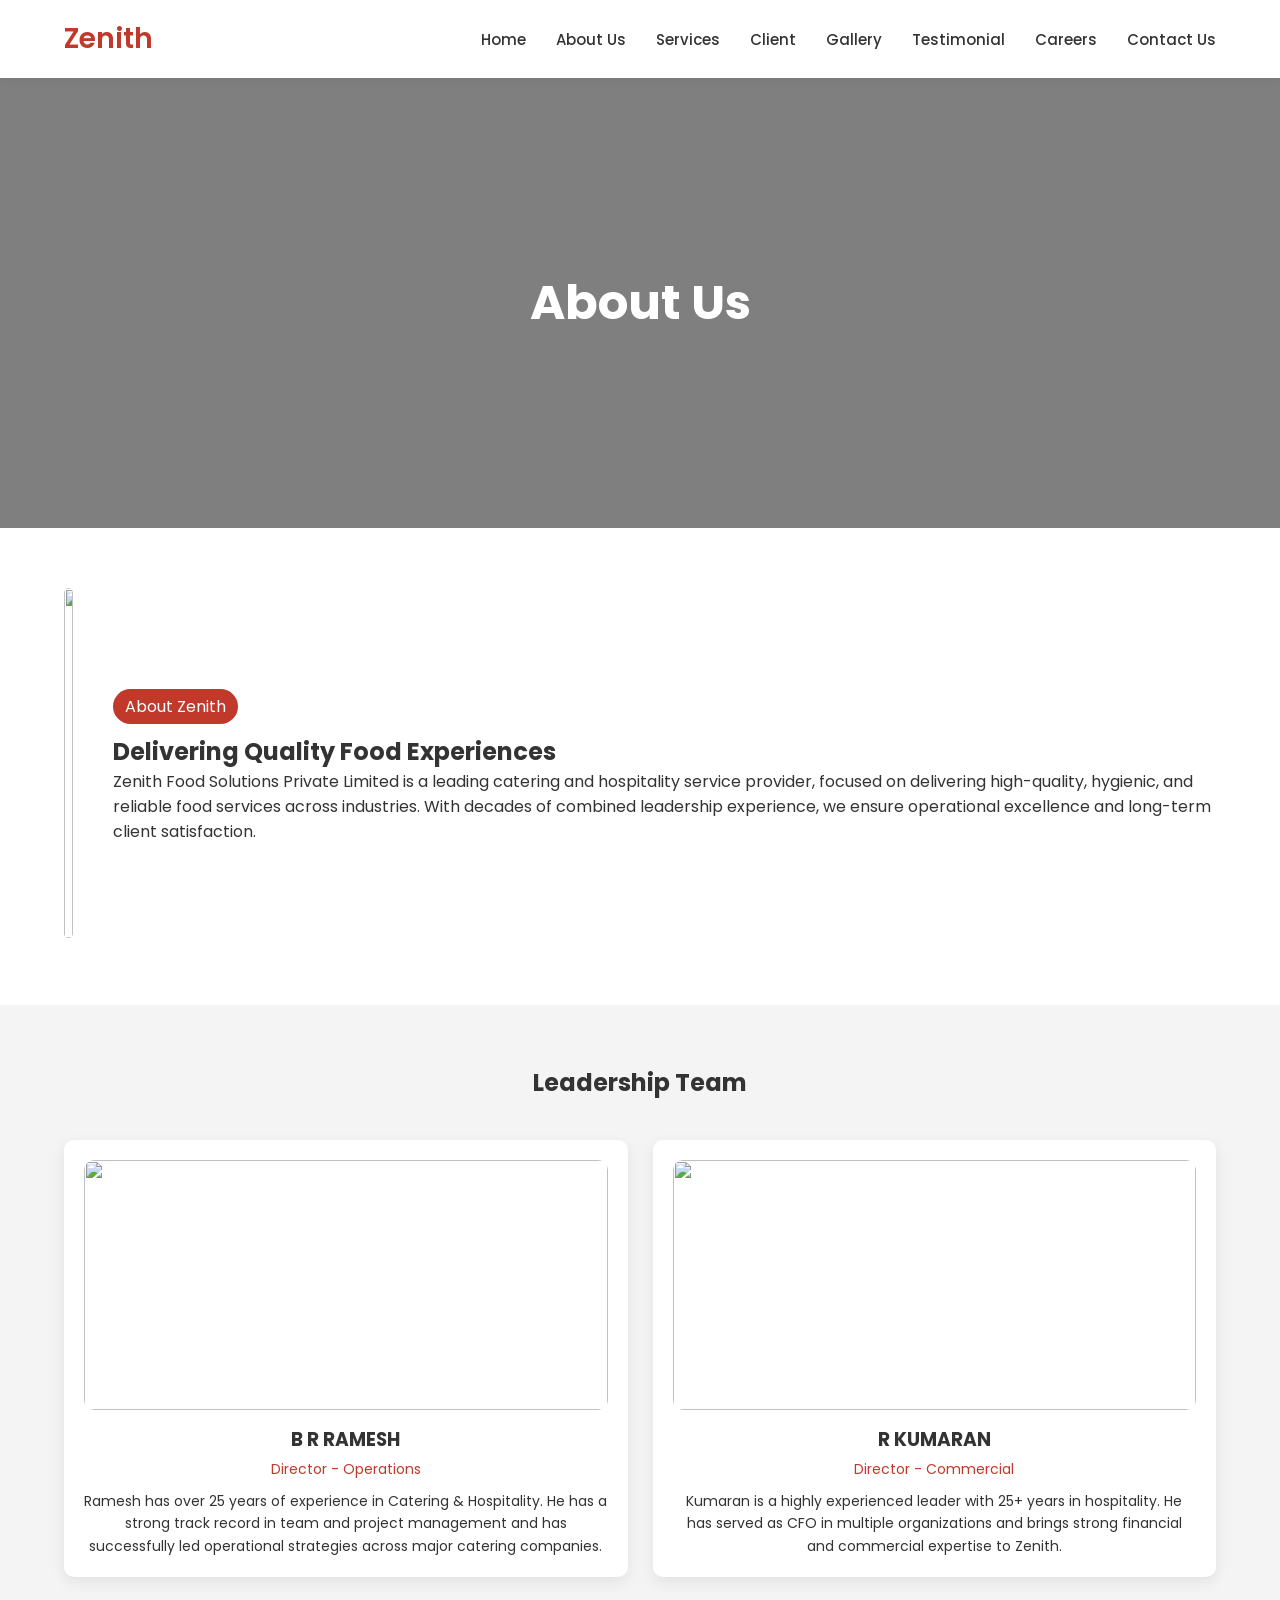
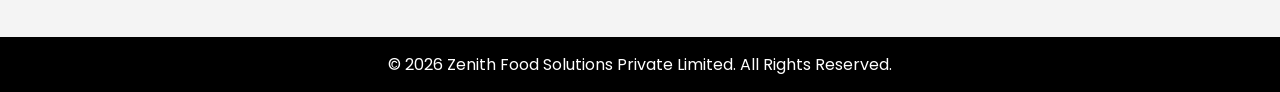
==== about.html @ 1d899022 "about us" ====
<!DOCTYPE html>
<html lang="en">
<head>
<meta charset="UTF-8">
<meta name="viewport" content="width=device-width, initial-scale=1.0">
<title>About | Zenith</title>

<link href="https://fonts.googleapis.com/css2?family=Poppins:wght@300;400;600&display=swap" rel="stylesheet">
<link rel="stylesheet" href="css/style.css">
</head>

<body>

<!-- HEADER -->
<header class="header">
  <div class="container nav">
    <h1 class="logo">Zenith</h1>

    <nav>
      <a href="index.html">Home</a>
      <a href="about.html">About Us</a>
      <a href="services.html">Services</a>
      <a href="#">Client</a>
      <a href="#">Gallery</a>
      <a href="testimonial.html">Testimonial</a>
      <a href="#">Careers</a>
      <a href="#">Contact Us</a>
    </nav>
  </div>
</header>

<!-- HERO -->
<section class="hero" style="height:50vh;">
  <div class="hero-content">
    <h1>About Us</h1>

  </div>
</section>

<!-- ABOUT SECTION -->
<section class="section">
  <div class="container about">

    <div class="about-img hover-zoom">
      <img src="https://images.unsplash.com/photo-1555244162-803834f70033?w=800">
    </div>

    <div class="about-text">
      <span class="tag">About Zenith</span>
      <h2>Delivering Quality Food Experiences</h2>
      <p>
        Zenith Food Solutions Private Limited is a leading catering and hospitality service provider,
        focused on delivering high-quality, hygienic, and reliable food services across industries.
        With decades of combined leadership experience, we ensure operational excellence and
        long-term client satisfaction.
      </p>
    </div>

  </div>
</section>

<!-- DIRECTORS -->
<section class="section" style="background:#f4f4f4;">
  <div class="container">

    <h2 class="center">Leadership Team</h2>

    <div class="team">

      <div class="team-card hover-zoom">
        <img src="https://images.unsplash.com/photo-1560250097-0b93528c311a?w=500">
        <h3>B R RAMESH</h3>
        <span>Director - Operations</span>
        <p>
          Ramesh has over 25 years of experience in Catering & Hospitality.
          He has a strong track record in team and project management and
          has successfully led operational strategies across major catering companies.
        </p>
      </div>

      <div class="team-card hover-zoom">
        <img src="https://images.unsplash.com/photo-1556157382-97eda2d62296?w=500">
        <h3>R KUMARAN</h3>
        <span>Director - Commercial</span>
        <p>
          Kumaran is a highly experienced leader with 25+ years in hospitality.
          He has served as CFO in multiple organizations and brings strong
          financial and commercial expertise to Zenith.
        </p>
      </div>

    </div>

  </div>
</section>

<!-- FOOTER -->
<footer>
  <p>© 2026 Zenith Food Solutions Private Limited. All Rights Reserved.</p>
</footer>

</body>
</html>
---- css/style.css ----
/* LOADER */
#loader{
  position:fixed;
  width:100%;
  height:100%;
  background:#fff;
  display:flex;
  align-items:center;
  justify-content:center;
  z-index:9999;
}

.spinner{
  width:50px;
  height:50px;
  border:5px solid #eee;
  border-top:5px solid #c0392b;
  border-radius:50%;
  animation:spin 1s linear infinite;
}

@keyframes spin{
  100%{ transform:rotate(360deg); }
}

*{
  margin:0;
  padding:0;
  box-sizing:border-box;
  font-family:'Poppins',sans-serif;
}

body{
  color:#333;
}

/* CONTAINER */
.container{
  width:90%;
  max-width:1300px;   /* 🔥 CHANGED (was 1200px) */
  margin:auto;
}

/* HEADER */
.header{
  background:#fff;
  box-shadow:0 2px 10px rgba(0,0,0,0.05);
}

/* NAVBAR */
.nav{
  display:flex;
  justify-content:space-between;
  align-items:center;
  padding:18px 0;   /* 🔥 slightly increased */
}

/* LOGO */
.logo{
  color:#c0392b;
  font-size:28px;     /* 🔥 added */
  font-weight:600;    /* 🔥 added */
}

/* NAV LINKS */
nav{
  display:flex;
  align-items:center;
}

nav a{
  margin-left:30px;   /* 🔥 increased spacing */
  text-decoration:none;
  color:#333;
  font-weight:500;
  font-size:15px;     /* 🔥 added */
  transition:0.3s;
}

nav a:hover{
  color:#c0392b;
}

/* HERO */
.hero{
  height:90vh;
  background:url('https://images.unsplash.com/photo-1504674900247-0877df9cc836?w=1600') center/cover no-repeat;
  display:flex;
  align-items:center;
  justify-content:center;
  text-align:center;
  position:relative;
}

.hero::before{
  content:'';
  position:absolute;
  width:100%;
  height:100%;
  background:rgba(0,0,0,0.5);
}

.hero-content{
  position:relative;
  color:#fff;
}

.hero h1{
  font-size:48px;
}

.hero p{
  margin:10px 0;
}

/* BUTTON */
.btn{
  background:#c0392b;
  color:#fff;
  padding:10px 20px;
  border-radius:30px;
  text-decoration:none;
  margin:5px;
}

.btn.outline{
  border:1px solid #fff;
  background:transparent;
}

/* SECTION */
.section{
  padding:60px 0;
}

.center{
  text-align:center;
  margin-bottom:40px;
}

/* ABOUT */
.about{
  display:flex;
  gap:40px;
  align-items:center;
}

.about-img img{
  width:100%;
  height:350px;
  object-fit:cover;
  border-radius:10px;
}

.tag{
  background:#c0392b;
  color:#fff;
  padding:5px 12px;
  border-radius:20px;
  display:inline-block;
  margin-bottom:10px;
}

.about-stats{
  display:flex;
  gap:10px;
  margin-top:15px;
}

.box{
  background:#f4f4f4;
  padding:10px 15px;
  border-radius:8px;
}

/* SERVICES */
.services{
  display:grid;
  grid-template-columns:repeat(auto-fit,minmax(250px,1fr));
  gap:20px;
}

.card{
  background:#fff;
  border-radius:10px;
  overflow:hidden;
  box-shadow:0 5px 15px rgba(0,0,0,0.08);
}

.card img{
  width:100%;
  height:200px;
  object-fit:cover;
}

.card h3{
  padding:10px;
}

.card p{
  padding:0 10px 15px;
}

/* FOOTER */
footer{
  background:#000;
  color:#fff;
  text-align:center;
  padding:15px;
}

/* RESPONSIVE */
@media(max-width:768px){
  .about{
    flex-direction:column;
  }

  .hero h1{
    font-size:32px;
  }
}


/* TESTIMONIALS */
.testimonials{
  display:grid;
  grid-template-columns:repeat(auto-fit,minmax(250px,1fr));
  gap:20px;
}

.testimonial-card{
  background:#fff;
  padding:25px;
  border-radius:10px;
  box-shadow:0 5px 15px rgba(0,0,0,0.08);
  transition:0.3s;
}

.testimonial-card:hover{
  transform:translateY(-5px);
}

.testimonial-card p{
  font-size:14px;
  line-height:1.6;
  margin-bottom:15px;
}

.testimonial-card h4{
  color:#c0392b;
}

/* AWARD IMAGE */
.award-img{
  margin-top:20px;
  width:300px;
  border-radius:10px;
}

/* TESTIMONIAL IMAGE */
.testimonial-card img{
  width:80px;
  height:80px;
  object-fit:cover;
  border-radius:50%;
  margin-top:10px;
}

/* AWARD IMAGE IMPROVEMENT */
.award-img{
  margin-top:30px;
  width:350px;
  max-width:100%;
  border:8px solid #fff;
  box-shadow:0 10px 30px rgba(0,0,0,0.1);
}


/* TEAM SECTION */
.team{
  display:grid;
  grid-template-columns:repeat(auto-fit,minmax(280px,1fr));
  gap:25px;
}

.team-card{
  background:#fff;
  padding:20px;
  border-radius:10px;
  text-align:center;
  box-shadow:0 5px 15px rgba(0,0,0,0.08);
}

.team-card img{
  width:100%;
  height:250px;
  object-fit:cover;
  border-radius:10px;
  margin-bottom:15px;
}

.team-card h3{
  margin-bottom:5px;
}

.team-card span{
  color:#c0392b;
  font-size:14px;
  display:block;
  margin-bottom:10px;
}

.team-card p{
  font-size:14px;
  line-height:1.6;
}

/* 🔥 IMAGE HOVER ZOOM EFFECT */
.hover-zoom{
  overflow:hidden;
  border-radius:10px;
}

.hover-zoom img{
  transition:transform 0.5s ease;
}

.hover-zoom:hover img{
  transform:scale(1.08);
}
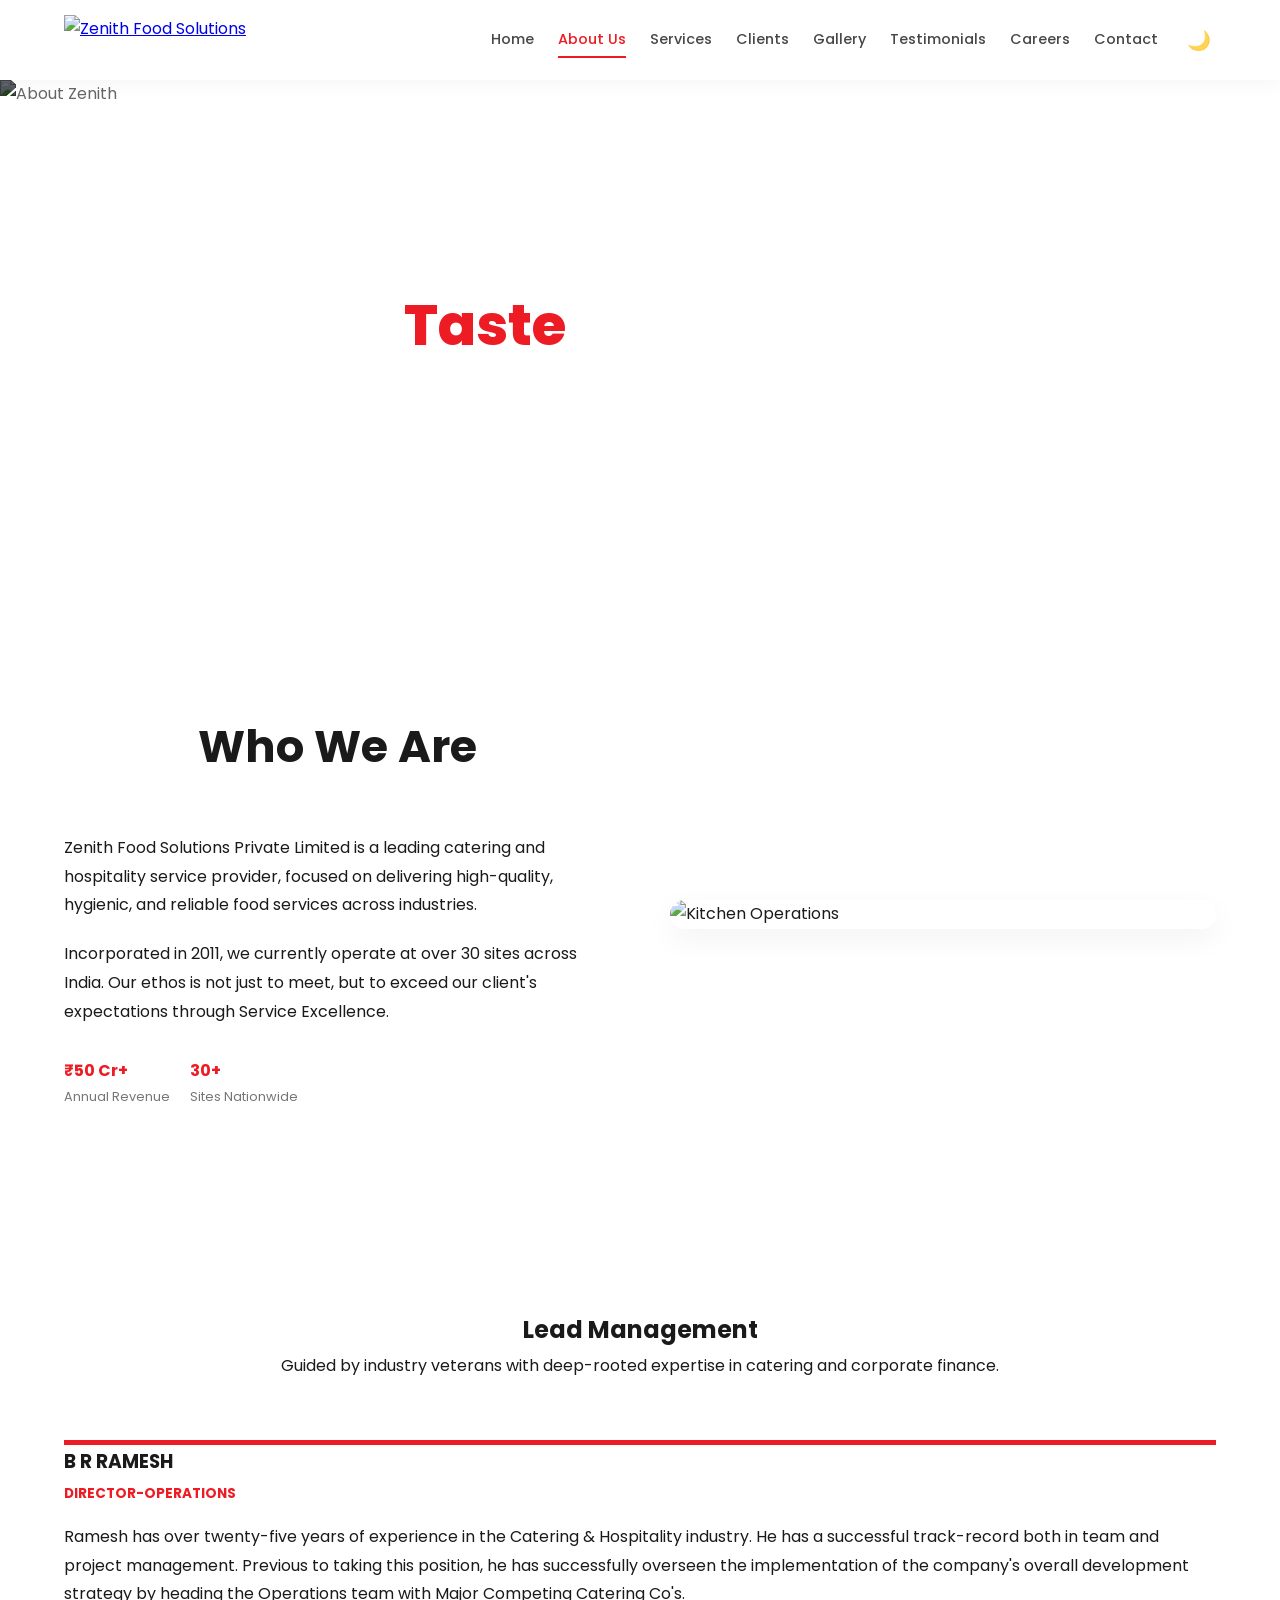
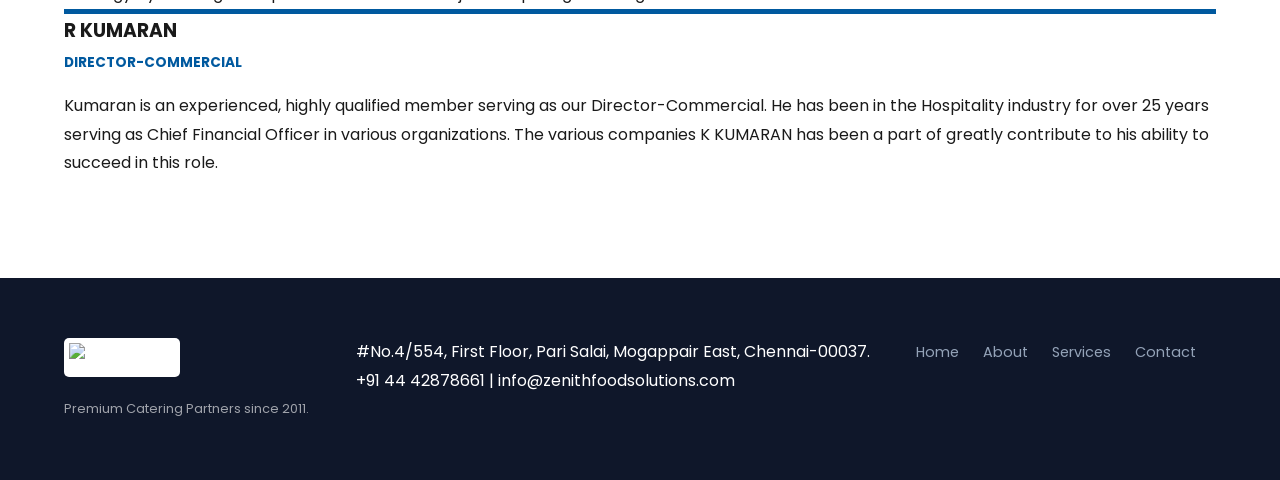
==== commit 228ec874: "Complete branding overhaul: Dark mode, responsive grids, official client logos, and lead management " ====
--- a/about.html
+++ b/about.html
@@ -1,103 +1,113 @@
 <!DOCTYPE html>
 <html lang="en">
 <head>
-<meta charset="UTF-8">
-<meta name="viewport" content="width=device-width, initial-scale=1.0">
-<title>About | Zenith</title>
-
-<link href="https://fonts.googleapis.com/css2?family=Poppins:wght@300;400;600&display=swap" rel="stylesheet">
-<link rel="stylesheet" href="css/style.css">
+  <meta charset="UTF-8">
+  <meta name="viewport" content="width=device-width, initial-scale=1.0">
+  <title>About Us | Zenith Food Solutions</title>
+  <link href="https://fonts.googleapis.com/css2?family=Poppins:wght@300;400;500;600;700;800&display=swap" rel="stylesheet">
+  <link rel="stylesheet" href="css/style.css">
 </head>
-
 <body>
 
-<!-- HEADER -->
-<header class="header">
-  <div class="container nav">
-    <h1 class="logo">Zenith</h1>
+  <div id="loader">
+    <img src="https://www.zenithfoodsolutions.com/images/logo.jpg" alt="Zenith Logo" class="loader-logo">
+    <div class="spinner"></div>
+  </div>
 
-    <nav>
-      <a href="index.html">Home</a>
-      <a href="about.html">About Us</a>
-      <a href="services.html">Services</a>
-      <a href="#">Client</a>
-      <a href="#">Gallery</a>
-      <a href="testimonial.html">Testimonial</a>
-      <a href="#">Careers</a>
-      <a href="#">Contact Us</a>
-    </nav>
-  </div>
-</header>
+  <header class="header">
+    <div class="container nav">
+      <a href="index.html" class="logo"><img src="https://www.zenithfoodsolutions.com/images/logo.jpg" alt="Zenith Food Solutions"></a>
+      <nav>
+        <a href="index.html">Home</a>
+        <a href="about.html" class="active">About Us</a>
+        <a href="services.html">Services</a>
+        <a href="clients.html">Clients</a>
+        <a href="gallery.html">Gallery</a>
+        <a href="testimonial.html">Testimonials</a>
+        <a href="career.html">Careers</a>
+        <a href="contact.html">Contact</a>
+        <button id="theme-toggle" title="Toggle Dark Mode">🌙</button>
+      </nav>
+    </div>
+  </header>
 
-<!-- HERO -->
-<section class="hero" style="height:50vh;">
-  <div class="hero-content">
-    <h1>About Us</h1>
+  <section class="hero" style="height: 40vh;">
+    <div class="hero-bg">
+      <img src="https://images.unsplash.com/photo-1541544741938-0af808871cc0?w=1600&auto=format&q=80" alt="About Zenith">
+    </div>
+    <div class="hero-content">
+      <h1>Our Legacy of <span>Taste</span></h1>
+      <p>Driving hospitality standards through innovation and quality for over two decades.</p>
+    </div>
+  </section>
 
-  </div>
-</section>
+  <!-- WHO WE ARE -->
+  <section class="section">
+    <div class="container info-grid">
+      <div class="info-text">
+        <div class="section-header">
+          <h2>Who We Are</h2>
+        </div>
+        <p>Zenith Food Solutions Private Limited is a leading catering and hospitality service provider, focused on delivering high-quality, hygienic, and reliable food services across industries.</p>
+        <p style="margin-top: 20px;">Incorporated in 2011, we currently operate at over 30 sites across India. Our ethos is not just to meet, but to exceed our client's expectations through Service Excellence.</p>
+        <div style="margin-top: 30px; display: flex; gap: 20px;">
+          <div><h4 style="color: var(--primary);">₹50 Cr+</h4><p style="font-size: 0.8rem; opacity: 0.6;">Annual Revenue</p></div>
+          <div><h4 style="color: var(--primary);">30+</h4><p style="font-size: 0.8rem; opacity: 0.6;">Sites Nationwide</p></div>
+        </div>
+      </div>
+      <div class="info-img">
+        <img src="https://images.unsplash.com/photo-1556910103-1c02745aae4d?w=800&auto=format&q=80" alt="Kitchen Operations">
+      </div>
+    </div>
+  </section>
 
-<!-- ABOUT SECTION -->
-<section class="section">
-  <div class="container about">
-
-    <div class="about-img hover-zoom">
-      <img src="https://images.unsplash.com/photo-1555244162-803834f70033?w=800">
-    </div>
-
-    <div class="about-text">
-      <span class="tag">About Zenith</span>
-      <h2>Delivering Quality Food Experiences</h2>
-      <p>
-        Zenith Food Solutions Private Limited is a leading catering and hospitality service provider,
-        focused on delivering high-quality, hygienic, and reliable food services across industries.
-        With decades of combined leadership experience, we ensure operational excellence and
-        long-term client satisfaction.
-      </p>
-    </div>
-
-  </div>
-</section>
-
-<!-- DIRECTORS -->
-<section class="section" style="background:#f4f4f4;">
-  <div class="container">
-
-    <h2 class="center">Leadership Team</h2>
-
-    <div class="team">
-
-      <div class="team-card hover-zoom">
-        <img src="https://images.unsplash.com/photo-1560250097-0b93528c311a?w=500">
-        <h3>B R RAMESH</h3>
-        <span>Director - Operations</span>
-        <p>
-          Ramesh has over 25 years of experience in Catering & Hospitality.
-          He has a strong track record in team and project management and
-          has successfully led operational strategies across major catering companies.
-        </p>
+  <!-- LEAD MANAGEMENT -->
+  <section class="section" style="background: var(--light);">
+    <div class="container">
+      <div class="section-header">
+        <h2>Lead Management</h2>
+        <p>Guided by industry veterans with deep-rooted expertise in catering and corporate finance.</p>
       </div>
 
-      <div class="team-card hover-zoom">
-        <img src="https://images.unsplash.com/photo-1556157382-97eda2d62296?w=500">
-        <h3>R KUMARAN</h3>
-        <span>Director - Commercial</span>
-        <p>
-          Kumaran is a highly experienced leader with 25+ years in hospitality.
-          He has served as CFO in multiple organizations and brings strong
-          financial and commercial expertise to Zenith.
-        </p>
+      <div class="grid">
+        <!-- B R Ramesh -->
+        <div class="card" style="border-top: 5px solid var(--primary);">
+          <h3>B R RAMESH</h3>
+          <span style="color: var(--primary); font-weight: 700; font-size: 0.85rem; text-transform: uppercase;">Director-Operations</span>
+          <p style="margin-top: 15px;">Ramesh has over twenty-five years of experience in the Catering & Hospitality industry. He has a successful track-record both in team and project management. Previous to taking this position, he has successfully overseen the implementation of the company's overall development strategy by heading the Operations team with Major Competing Catering Co's.</p>
+        </div>
+
+        <!-- R Kumaran -->
+        <div class="card" style="border-top: 5px solid var(--secondary);">
+          <h3>R KUMARAN</h3>
+          <span style="color: var(--secondary); font-weight: 700; font-size: 0.85rem; text-transform: uppercase;">Director-Commercial</span>
+          <p style="margin-top: 15px;">Kumaran is an experienced, highly qualified member serving as our Director-Commercial. He has been in the Hospitality industry for over 25 years serving as Chief Financial Officer in various organizations. The various companies K KUMARAN has been a part of greatly contribute to his ability to succeed in this role.</p>
+        </div>
       </div>
+    </div>
+  </section>
 
+  <footer>
+    <div class="container">
+      <div class="footer-content">
+        <div class="footer-brand">
+          <img src="https://www.zenithfoodsolutions.com/images/logo.jpg" alt="Zenith Logo">
+          <p style="font-size: 0.8rem; opacity: 0.6;">Premium Catering Partners since 2011.</p>
+        </div>
+        <div class="footer-contact-info">
+          <p>#No.4/554, First Floor, Pari Salai, Mogappair East, Chennai-00037.</p>
+          <p>+91 44 42878661 | info@zenithfoodsolutions.com</p>
+        </div>
+        <div class="footer-links">
+          <a href="index.html">Home</a>
+          <a href="about.html">About</a>
+          <a href="services.html">Services</a>
+          <a href="contact.html">Contact</a>
+        </div>
+      </div>
     </div>
+  </footer>
 
-  </div>
-</section>
-
-<!-- FOOTER -->
-<footer>
-  <p>© 2026 Zenith Food Solutions Private Limited. All Rights Reserved.</p>
-</footer>
-
+  <script src="js/main.js"></script>
 </body>
-</html>+</html>
--- a/css/style.css
+++ b/css/style.css
@@ -1,330 +1,457 @@
+:root {
+  /* LIGHT THEME */
+  --primary: #ed1c24;
+  --secondary: #00599f;
+  --bg: #ffffff;
+  --surface: #f8f9fa;
+  --card-bg: #ffffff;
+  --text: #1a1a1a;
+  --text-muted: #666666;
+  --border: rgba(0, 0, 0, 0.05);
+  --shadow: 0 10px 30px rgba(0, 0, 0, 0.05);
+  --transition: all 0.4s cubic-bezier(0.165, 0.84, 0.44, 1);
+  --radius: 20px;
+}
+
+[data-theme="dark"] {
+  /* DARK THEME */
+  --bg: #0f172a;
+  --surface: #1e293b;
+  --card-bg: #1e293b;
+  --text: #f1f5f9;
+  --text-muted: #94a3b8;
+  --border: rgba(255, 255, 255, 0.08);
+  --shadow: 0 10px 40px rgba(0, 0, 0, 0.4);
+}
+
+* {
+  margin: 0;
+  padding: 0;
+  box-sizing: border-box;
+  font-family: 'Poppins', sans-serif;
+}
+
+body {
+  background-color: var(--bg);
+  color: var(--text);
+  line-height: 1.8;
+  overflow-x: hidden;
+  transition: background-color 0.3s ease, color 0.3s ease;
+}
+
 /* LOADER */
-#loader{
-  position:fixed;
-  width:100%;
-  height:100%;
-  background:#fff;
-  display:flex;
-  align-items:center;
-  justify-content:center;
-  z-index:9999;
-}
-
-.spinner{
-  width:50px;
-  height:50px;
-  border:5px solid #eee;
-  border-top:5px solid #c0392b;
-  border-radius:50%;
-  animation:spin 1s linear infinite;
-}
-
-@keyframes spin{
-  100%{ transform:rotate(360deg); }
-}
-
-*{
-  margin:0;
-  padding:0;
-  box-sizing:border-box;
-  font-family:'Poppins',sans-serif;
-}
-
-body{
-  color:#333;
+#loader {
+  position: fixed;
+  top: 0;
+  left: 0;
+  width: 100%;
+  height: 100%;
+  background: var(--bg);
+  display: flex;
+  flex-direction: column;
+  align-items: center;
+  justify-content: center;
+  z-index: 10000;
+}
+
+.loader-logo {
+  width: 180px;
+  animation: pulse 1.5s ease-in-out infinite;
+  background: white;
+  padding: 10px;
+  border-radius: 10px;
+}
+
+@keyframes pulse {
+  0% { transform: scale(1); opacity: 0.8; }
+  50% { transform: scale(1.05); opacity: 1; }
+  100% { transform: scale(1); opacity: 0.8; }
 }
 
 /* CONTAINER */
-.container{
-  width:90%;
-  max-width:1300px;   /* 🔥 CHANGED (was 1200px) */
-  margin:auto;
+.container {
+  width: 90%;
+  max-width: 1400px;
+  margin: 0 auto;
 }
 
 /* HEADER */
-.header{
-  background:#fff;
-  box-shadow:0 2px 10px rgba(0,0,0,0.05);
-}
-
-/* NAVBAR */
-.nav{
-  display:flex;
-  justify-content:space-between;
-  align-items:center;
-  padding:18px 0;   /* 🔥 slightly increased */
-}
-
-/* LOGO */
-.logo{
-  color:#c0392b;
-  font-size:28px;     /* 🔥 added */
-  font-weight:600;    /* 🔥 added */
-}
-
-/* NAV LINKS */
-nav{
-  display:flex;
-  align-items:center;
-}
-
-nav a{
-  margin-left:30px;   /* 🔥 increased spacing */
-  text-decoration:none;
-  color:#333;
-  font-weight:500;
-  font-size:15px;     /* 🔥 added */
-  transition:0.3s;
-}
-
-nav a:hover{
-  color:#c0392b;
+.header {
+  background: var(--bg);
+  backdrop-filter: blur(10px);
+  position: sticky;
+  top: 0;
+  z-index: 1000;
+  box-shadow: 0 2px 20px var(--border);
+  padding: 15px 0;
+}
+
+.nav {
+  display: flex;
+  justify-content: space-between;
+  align-items: center;
+}
+
+.logo img {
+  height: 50px;
+  display: block;
+  transition: var(--transition);
+}
+
+nav {
+  display: flex;
+  align-items: center;
+  gap: 1.5rem;
+}
+
+nav a {
+  text-decoration: none;
+  color: var(--text);
+  font-weight: 500;
+  font-size: 0.9rem;
+  transition: var(--transition);
+  position: relative;
+  padding: 5px 0;
+  opacity: 0.8;
+}
+
+nav a:hover, nav a.active {
+  color: var(--primary);
+  opacity: 1;
+}
+
+nav a::after {
+  content: '';
+  position: absolute;
+  width: 0;
+  height: 2px;
+  bottom: 0;
+  left: 0;
+  background-color: var(--primary);
+  transition: var(--transition);
+}
+
+nav a.active::after, nav a:hover::after {
+  width: 100%;
+}
+
+/* THEME TOGGLE */
+#theme-toggle {
+  background: none;
+  border: none;
+  cursor: pointer;
+  color: var(--text);
+  font-size: 1.2rem;
+  padding: 5px;
+  display: flex;
+  align-items: center;
+  opacity: 0.8;
+}
+
+#theme-toggle:hover {
+  opacity: 1;
+  color: var(--primary);
 }
 
 /* HERO */
-.hero{
-  height:90vh;
-  background:url('https://images.unsplash.com/photo-1504674900247-0877df9cc836?w=1600') center/cover no-repeat;
-  display:flex;
-  align-items:center;
-  justify-content:center;
-  text-align:center;
-  position:relative;
-}
-
-.hero::before{
-  content:'';
-  position:absolute;
-  width:100%;
-  height:100%;
-  background:rgba(0,0,0,0.5);
-}
-
-.hero-content{
-  position:relative;
-  color:#fff;
-}
-
-.hero h1{
-  font-size:48px;
-}
-
-.hero p{
-  margin:10px 0;
-}
-
-/* BUTTON */
-.btn{
-  background:#c0392b;
-  color:#fff;
-  padding:10px 20px;
-  border-radius:30px;
-  text-decoration:none;
-  margin:5px;
-}
-
-.btn.outline{
-  border:1px solid #fff;
-  background:transparent;
-}
-
-/* SECTION */
-.section{
-  padding:60px 0;
-}
-
-.center{
-  text-align:center;
-  margin-bottom:40px;
-}
-
-/* ABOUT */
-.about{
-  display:flex;
-  gap:40px;
-  align-items:center;
-}
-
-.about-img img{
-  width:100%;
-  height:350px;
-  object-fit:cover;
-  border-radius:10px;
-}
-
-.tag{
-  background:#c0392b;
-  color:#fff;
-  padding:5px 12px;
-  border-radius:20px;
-  display:inline-block;
-  margin-bottom:10px;
-}
-
-.about-stats{
-  display:flex;
-  gap:10px;
-  margin-top:15px;
-}
-
-.box{
-  background:#f4f4f4;
-  padding:10px 15px;
-  border-radius:8px;
-}
-
-/* SERVICES */
-.services{
-  display:grid;
-  grid-template-columns:repeat(auto-fit,minmax(250px,1fr));
-  gap:20px;
-}
-
-.card{
-  background:#fff;
-  border-radius:10px;
-  overflow:hidden;
-  box-shadow:0 5px 15px rgba(0,0,0,0.08);
-}
-
-.card img{
-  width:100%;
-  height:200px;
-  object-fit:cover;
-}
-
-.card h3{
-  padding:10px;
-}
-
-.card p{
-  padding:0 10px 15px;
+.hero {
+  min-height: 60vh;
+  position: relative;
+  display: flex;
+  align-items: center;
+  color: white;
+  padding: 80px 0;
+}
+
+.hero-bg {
+  position: absolute;
+  top: 0;
+  left: 0;
+  width: 100%;
+  height: 100%;
+  z-index: 1;
+}
+
+.hero-bg img {
+  width: 100%;
+  height: 100%;
+  object-fit: cover;
+  filter: brightness(0.4);
+}
+
+.hero-content {
+  position: relative;
+  z-index: 2;
+  width: 100%;
+}
+
+.hero h1 {
+  font-size: clamp(2rem, 5vw, 3.5rem);
+  font-weight: 800;
+  margin-bottom: 20px;
+  line-height: 1.1;
+}
+
+.hero h1 span {
+  color: var(--primary);
+}
+
+/* SECTIONS */
+.section {
+  padding: 100px 0;
+}
+
+.section-header {
+  margin-bottom: 60px;
+  text-align: center;
+  max-width: 800px;
+  margin-left: auto;
+  margin-right: auto;
+}
+
+.info-grid {
+  display: grid;
+  grid-template-columns: 1fr 1fr;
+  gap: 60px;
+  align-items: center;
+}
+
+@media (max-width: 992px) {
+  .info-grid { grid-template-columns: 1fr; gap: 40px; }
+}
+
+.info-text h2 {
+  font-size: 2.8rem;
+  margin-bottom: 2rem;
+  line-height: 1.2;
+}
+
+.info-img {
+  border-radius: var(--radius);
+  overflow: hidden;
+  box-shadow: var(--shadow);
+}
+
+.info-img img {
+  width: 100%;
+  height: 100%;
+  display: block;
+}
+
+/* SERVICES GRID */
+.services-row {
+  display: grid;
+  grid-template-columns: repeat(auto-fit, minmax(300px, 1fr));
+  gap: 30px;
+}
+
+.service-box {
+  background: var(--card-bg);
+  border-radius: var(--radius);
+  overflow: hidden;
+  box-shadow: var(--shadow);
+  transition: var(--transition);
+  border: 1px solid var(--border);
+}
+
+.service-box:hover {
+  transform: translateY(-10px);
+}
+
+.service-img {
+  height: 220px;
+  overflow: hidden;
+}
+
+.service-img img {
+  width: 100%;
+  height: 100%;
+  object-fit: cover;
+}
+
+/* CLIENT LOGO GRIDS */
+.client-section {
+  margin-bottom: 80px;
+}
+
+.sector-title {
+  color: var(--secondary);
+  font-size: 1.8rem;
+  font-weight: 700;
+  margin-bottom: 30px;
+  position: relative;
+  display: inline-block;
+  padding-bottom: 10px;
+}
+
+.sector-title::after {
+  content: '';
+  position: absolute;
+  bottom: 0;
+  left: 0;
+  width: 50px;
+  height: 3px;
+  background: var(--primary);
+}
+
+.logo-grid {
+  display: grid;
+  grid-template-columns: repeat(auto-fill, minmax(180px, 1fr));
+  gap: 25px;
+}
+
+.logo-card {
+  background: white;
+  padding: 2.5rem 1.5rem;
+  border-radius: 15px;
+  box-shadow: 0 5px 20px rgba(0,0,0,0.03);
+  display: flex;
+  align-items: center;
+  justify-content: center;
+  height: 140px;
+  transition: var(--transition);
+  border: 1px solid var(--border);
+}
+
+.logo-card:hover {
+  transform: translateY(-5px);
+  border-color: var(--primary);
+  box-shadow: 0 10px 30px rgba(0,0,0,0.08);
+}
+
+.logo-card img {
+  max-width: 100%;
+  max-height: 100%;
+  object-fit: contain;
+  filter: grayscale(100%);
+  opacity: 0.7;
+  transition: var(--transition);
+}
+
+.logo-card:hover img {
+  filter: grayscale(0%);
+  opacity: 1;
+}
+
+[data-theme="dark"] .logo-card {
+  background: #1e293b;
+}
+
+[data-theme="dark"] .sector-title {
+  color: #38bdf8;
+}
+
+.service-info {
+  padding: 30px;
+}
+
+.service-info h3 {
+  color: var(--secondary);
+  margin-bottom: 12px;
+}
+
+[data-theme="dark"] .service-info h3 {
+  color: #38bdf8;
+}
+
+/* TESTIMONIAL GRID */
+.testimonial-grid {
+  display: grid;
+  grid-template-columns: repeat(auto-fit, minmax(380px, 1fr));
+  gap: 30px;
+}
+
+.testimonial-card {
+  background: var(--card-bg);
+  padding: 50px 40px;
+  border-radius: var(--radius);
+  box-shadow: var(--shadow);
+  border: 1px solid var(--border);
+  position: relative;
+  transition: var(--transition);
+}
+
+.testimonial-card:hover {
+  transform: translateY(-10px);
+}
+
+.testimonial-card::before {
+  content: '”';
+  position: absolute;
+  top: 15px;
+  right: 30px;
+  font-size: 5rem;
+  color: var(--primary);
+  opacity: 0.1;
+}
+
+.testimonial-card p {
+  font-style: italic;
+  font-size: 1rem;
+  margin-bottom: 30px;
+  color: var(--text-muted);
+}
+
+.testimonial-card h4 {
+  font-weight: 800;
+  color: var(--secondary);
+}
+
+[data-theme="dark"] .testimonial-card h4 {
+  color: #38bdf8;
+}
+
+.testimonial-card span {
+  display: block;
+  font-size: 0.85rem;
+  color: var(--primary);
+  font-weight: 700;
+  text-transform: uppercase;
 }
 
 /* FOOTER */
-footer{
-  background:#000;
-  color:#fff;
-  text-align:center;
-  padding:15px;
+footer {
+  background: #0f172a;
+  color: white;
+  padding: 60px 0;
+}
+
+.footer-content {
+  display: flex;
+  justify-content: space-between;
+  flex-wrap: wrap;
+  gap: 40px;
+}
+
+.footer-brand img {
+  height: 45px;
+  background: white;
+  padding: 5px;
+  border-radius: 5px;
+  margin-bottom: 20px;
+}
+
+.footer-links a {
+  color: #94a3b8;
+  text-decoration: none;
+  font-size: 0.9rem;
+  margin-right: 20px;
+}
+
+.footer-links a:hover {
+  color: var(--primary);
 }
 
 /* RESPONSIVE */
-@media(max-width:768px){
-  .about{
-    flex-direction:column;
+@media (max-width: 768px) {
+  nav {
+    display: none; /* Mobile menu needed */
   }
-
-  .hero h1{
-    font-size:32px;
+  
+  .section-header h2 { font-size: 2rem; }
+  .section { padding: 60px 0; }
+  
+  .testimonial-grid {
+    grid-template-columns: 1fr;
   }
-}
-
-
-/* TESTIMONIALS */
-.testimonials{
-  display:grid;
-  grid-template-columns:repeat(auto-fit,minmax(250px,1fr));
-  gap:20px;
-}
-
-.testimonial-card{
-  background:#fff;
-  padding:25px;
-  border-radius:10px;
-  box-shadow:0 5px 15px rgba(0,0,0,0.08);
-  transition:0.3s;
-}
-
-.testimonial-card:hover{
-  transform:translateY(-5px);
-}
-
-.testimonial-card p{
-  font-size:14px;
-  line-height:1.6;
-  margin-bottom:15px;
-}
-
-.testimonial-card h4{
-  color:#c0392b;
-}
-
-/* AWARD IMAGE */
-.award-img{
-  margin-top:20px;
-  width:300px;
-  border-radius:10px;
-}
-
-/* TESTIMONIAL IMAGE */
-.testimonial-card img{
-  width:80px;
-  height:80px;
-  object-fit:cover;
-  border-radius:50%;
-  margin-top:10px;
-}
-
-/* AWARD IMAGE IMPROVEMENT */
-.award-img{
-  margin-top:30px;
-  width:350px;
-  max-width:100%;
-  border:8px solid #fff;
-  box-shadow:0 10px 30px rgba(0,0,0,0.1);
-}
-
-
-/* TEAM SECTION */
-.team{
-  display:grid;
-  grid-template-columns:repeat(auto-fit,minmax(280px,1fr));
-  gap:25px;
-}
-
-.team-card{
-  background:#fff;
-  padding:20px;
-  border-radius:10px;
-  text-align:center;
-  box-shadow:0 5px 15px rgba(0,0,0,0.08);
-}
-
-.team-card img{
-  width:100%;
-  height:250px;
-  object-fit:cover;
-  border-radius:10px;
-  margin-bottom:15px;
-}
-
-.team-card h3{
-  margin-bottom:5px;
-}
-
-.team-card span{
-  color:#c0392b;
-  font-size:14px;
-  display:block;
-  margin-bottom:10px;
-}
-
-.team-card p{
-  font-size:14px;
-  line-height:1.6;
-}
-
-/* 🔥 IMAGE HOVER ZOOM EFFECT */
-.hover-zoom{
-  overflow:hidden;
-  border-radius:10px;
-}
-
-.hover-zoom img{
-  transition:transform 0.5s ease;
-}
-
-.hover-zoom:hover img{
-  transform:scale(1.08);
 }
